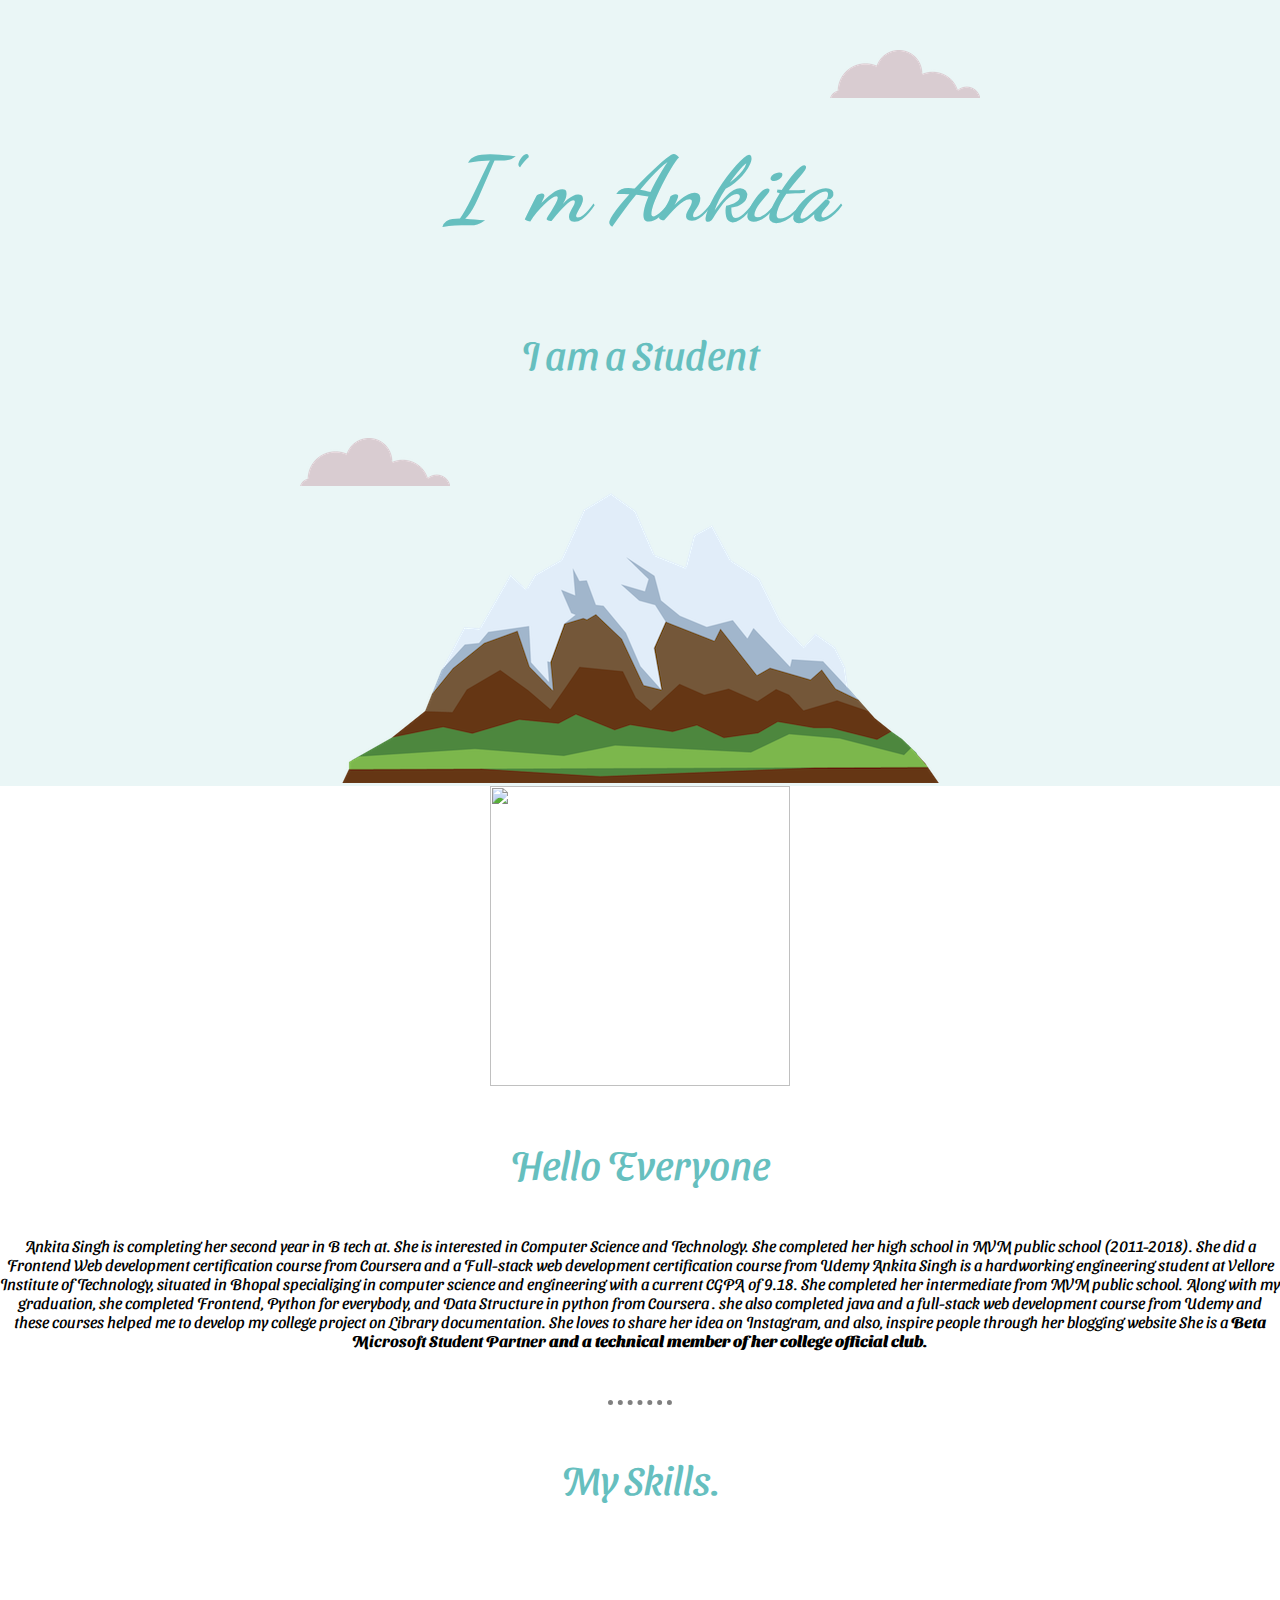
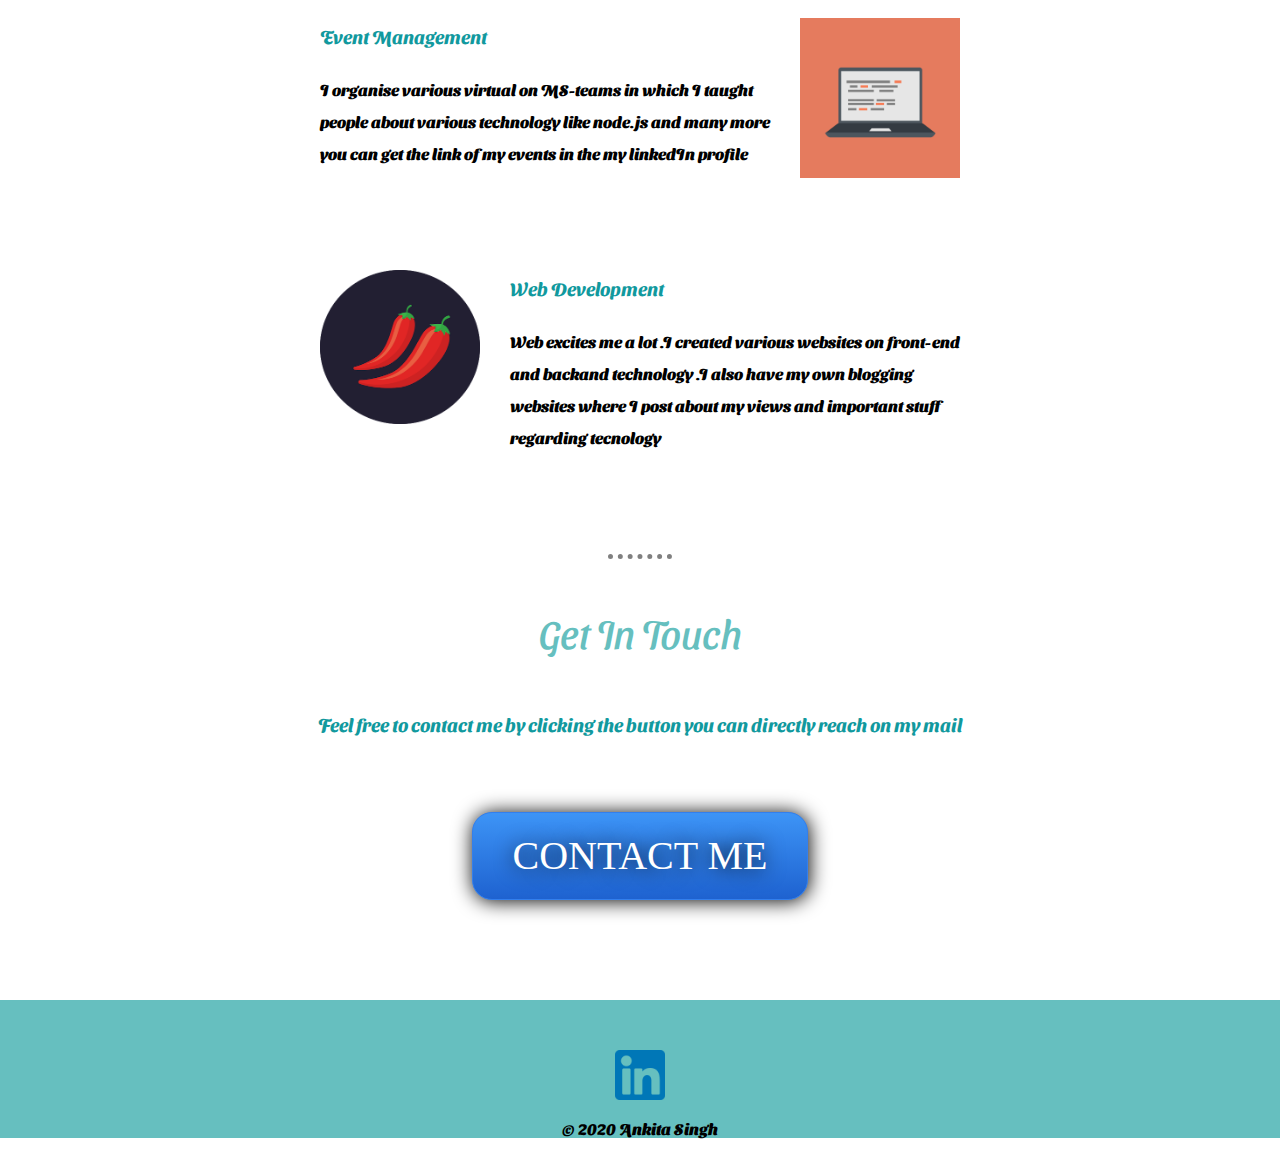
==== index.html @ 02750905 "contact" ====
<!DOCTYPE html>
<html lang="en">
<head>
  <meta charset="UTF-8">
  <meta name="viewport" content="width=device-width, initial-scale=1.0">
  <meta http-equiv="X-UA-Compatible" content="ie=edge">
  <title>Ankita Singh</title>
  <link rel="stylesheet" href="css/style.css">
  <link rel="icon" href="favicon.ico">
  <link rel="preconnect" href="https://fonts.gstatic.com">
  <link rel="preconnect" href="https://fonts.gstatic.com">
  <link rel="preconnect" href="https://fonts.gstatic.com">
  <link rel="preconnect" href="https://fonts.gstatic.com">
  <link href="https://fonts.googleapis.com/css2?family=Dancing+Script:wght@700&display=swap" rel="stylesheet">
  <link href="https://fonts.googleapis.com/css2?family=Sansita+Swashed:wght@300&display=swap" rel="stylesheet">
</head>
<body>

    <div class="con1">
      <img class="top-cloud" src="images/cloud.png" />

        <h1> <em><strong>I' m Ankita</strong></em></h1>
        <h2>I am a Student</h2>


      <img class="bottom-cloud" src="images/cloud.png" />

      <img src="images/mountain.png" />

  </div>


  <div class="middle-container">
    <div class="profile">
      <img src="images/ankita.png" height="300px" width="300px" alt="">
      <h2>Hello Everyone</h2>
      <p>Ankita Singh is completing her second year in B tech at. She is interested in Computer Science and Technology. She completed 
her high school in MVM public school (2011-2018). She did a Frontend Web development certification course from Coursera 
and a Full-stack web development certification course from Udemy 
Ankita Singh is a hardworking engineering student at Vellore Institute of Technology, situated in Bhopal specializing in 
computer science and engineering with a current CGPA of 9.18. She completed her intermediate from MVM public school. 
Along with my graduation, she completed Frontend, Python for everybody, and Data Structure in python from Coursera . she 
also completed java and a full-stack web development course from Udemy and these courses helped me to develop my college 
project on Library documentation. 
 She loves to share her idea on Instagram, and also, inspire people through her blogging website
 She is a <b> Beta Microsoft Student Partner  <b> and a technical member of her college official club.     
</p>
    </div>
    <hr>
    <div class="skills">
      <h2>My Skills.</h2>
      <div class="skill-row">
        <img class="computer1" src="images/computer1.png"  alt="profo img">
        <h3>Event Management</h3>
        <p>I organise various virtual on MS-teams in which I taught people about various technology like node.js and many more you can get the link of my events in the my linkedIn profile </p>
      </div>
      <div class="skill-row">
        <img class="chillies" src="images/chillies.png"  alt="">
        <h3>Web Development </h3>
        <p>Web excites me a lot .I created various websites on front-end and backand technology .I also have my own blogging websites where I post about my views and important stuff regarding tecnology</p>
      </div>
    </div>
    <hr>
    <div class="contact-me">
      <h2>Get In Touch</h2>
      <h3>Feel free to contact me by clicking the button you can directly reach on my mail</h3>
      
      <a class="btn" href="ankita.singh.200020@gmail.com">CONTACT  ME</a>
    </div>
  </div>


  <div class="bottom-container">
    <a class="footer-link" href="https://www.linkedin.com/in/ankitasingh007/"><img src="images/linkedin.png" height="50px" width="50px" /></a>
   
    <p>© 2020 Ankita Singh</p>
  </div>


</body>
</html>
---- css/style.css ----
body{
  margin: 0;
  text-align: center;

  font-family: 'Sansita Swashed', cursive;
}
h1{
  margin:0 auto 0 auto;
  font-family: 'Dancing Script', cursive;
  font-size: 90px;
  color:#66BFBF;
  line-height: 2;

}
h2{
  font-size: 2.5rem;
    color:#66BFBF;
    font-weight: normal;
    line-height: 2;
}
.middle-container{
  margin-bottom: 50px;
}
.bottom-container{
  background-color: #66BFBF;
  padding-top: 50px;
  margin-top: 100px;
}
.chillies{
  width: 25%;
  float: left;
  margin-right: 30px;
}
.computer1{
  width: 25%;
  float: right;
  margin-left: 30px;
}
.con1{
  background-color:#EAF6F6;
  position:relative;
  padding-top: 100px;

}
h3{
  color:#11999E;
  line-height: 2;
}
a{
  color:#11999E;
}

.skill-row{
     width:50%;
     margin: 100px auto 100px auto;
     text-align: left;
     line-height: 2;

}

.bottom-cloud{
  position: absolute;
  left:300px;
  bottom: 300px;

}
.top-cloud{
   position: absolute;
   top:50px;
   right:300px;
}
.btn {
   background: #3D94F6;
   background-image: -webkit-linear-gradient(top, #3D94F6, #1E62D0);
   background-image: -moz-linear-gradient(top, #3D94F6, #1E62D0);
   background-image: -ms-linear-gradient(top, #3D94F6, #1E62D0);
   background-image: -o-linear-gradient(top, #3D94F6, #1E62D0);
   background-image: -webkit-gradient(to bottom, #3D94F6, #1E62D0);
   -webkit-border-radius: 20px;
   -moz-border-radius: 20px;
   border-radius: 20px;
   color: #FFFFFF;
   font-family: Open Sans;
   font-size: 40px;
   font-weight: 100;
   padding: 40px;
   -webkit-box-shadow: 1px 1px 20px 0 #000000;
   -moz-box-shadow: 1px 1px 20px 0 #000000;
   box-shadow: 1px 1px 20px 0 #000000;
   text-shadow: 1px 1px 20px #000000;
   border: solid #337FED 1px;
   text-decoration: none;
   display: inline-block;
   margin-top: 50px;
   cursor: pointer;
   text-align: center;
   line-height: 6px;
}

.btn:hover {
   border: solid #337FED 1px;
   background: #1E62D0;
   background-image: -webkit-linear-gradient(top, #1E62D0, #3D94F6);
   background-image: -moz-linear-gradient(top, #1E62D0, #3D94F6);
   background-image: -ms-linear-gradient(top, #1E62D0, #3D94F6);
   background-image: -o-linear-gradient(top, #1E62D0, #3D94F6);
   background-image: -webkit-gradient(to bottom, #1E62D0, #3D94F6);
   -webkit-border-radius: 20px;
   -moz-border-radius: 20px;
   border-radius: 20px;
   text-decoration: none;

}
hr{
  border-style:none ;
  border-top-style: dotted;
  border-width:5px;
  margin-top:50px;
  border-color: grey;
  align-items: center;
  width:5%

}
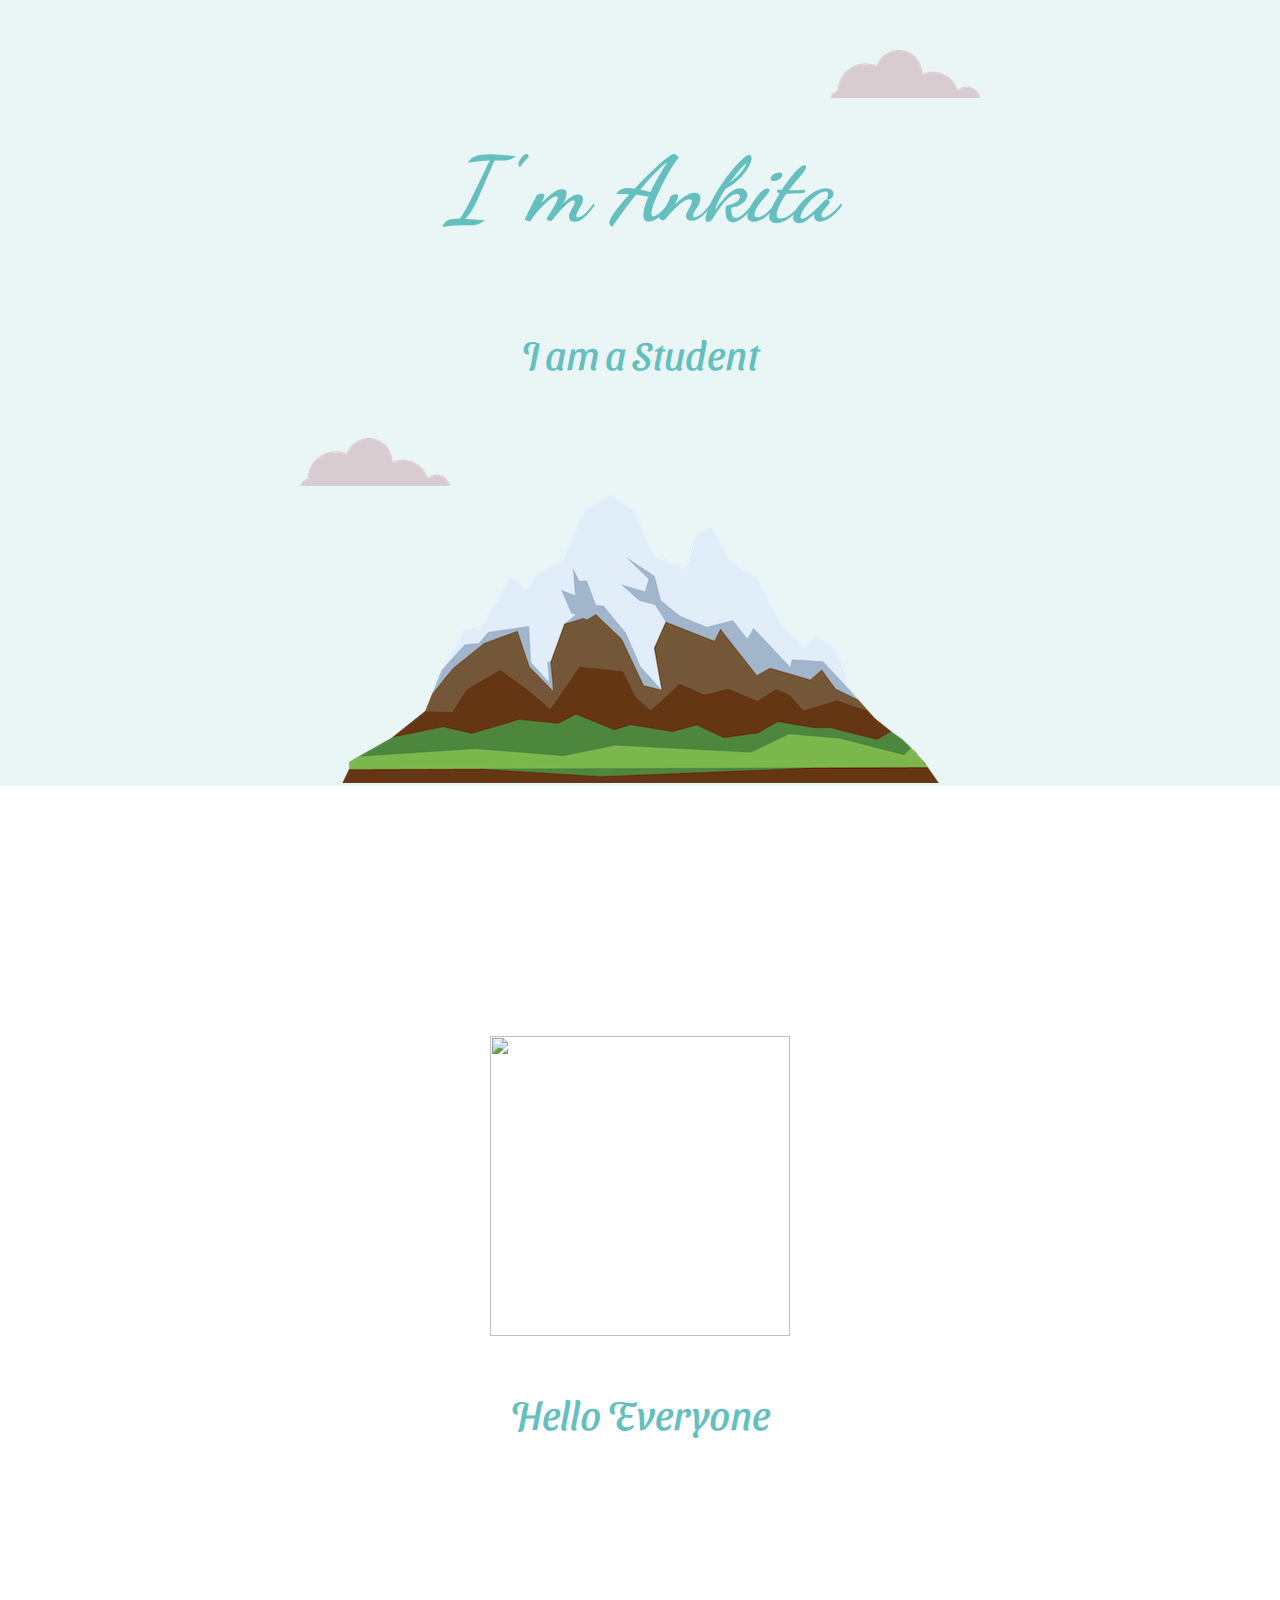
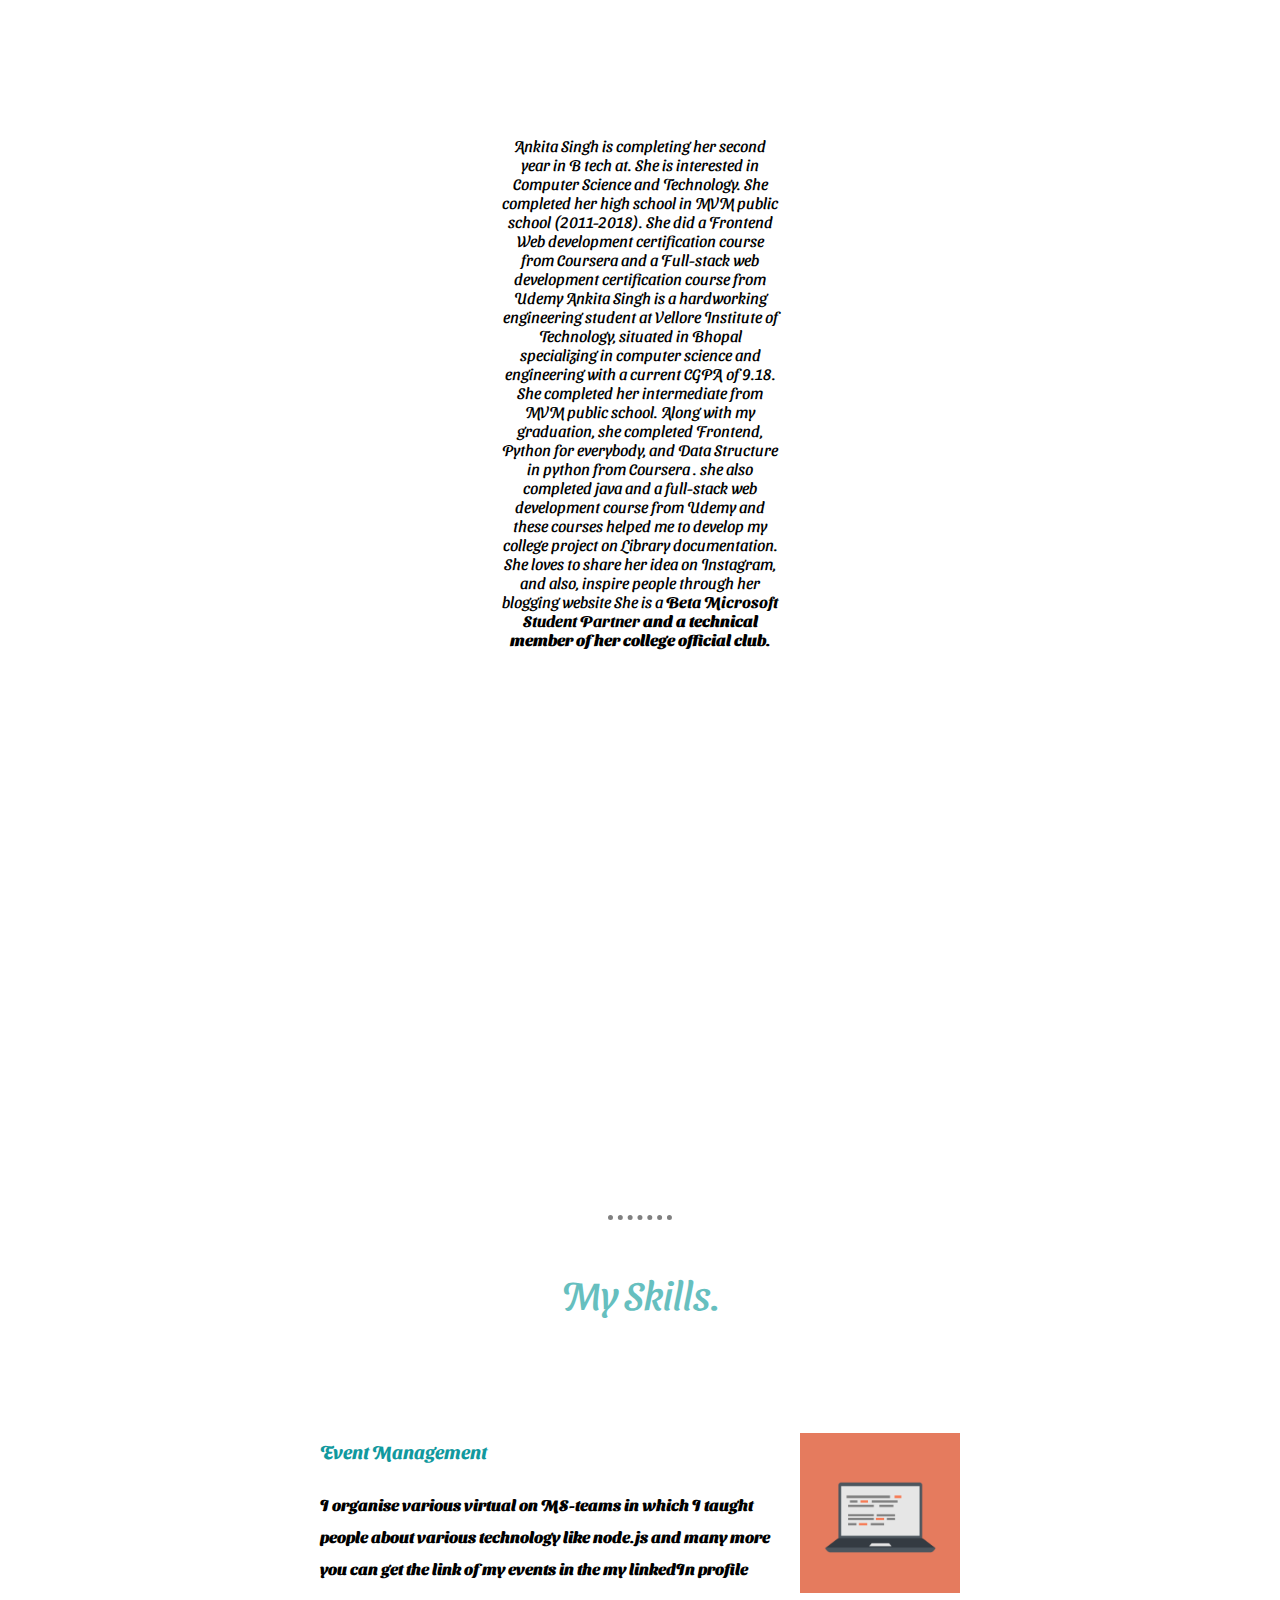
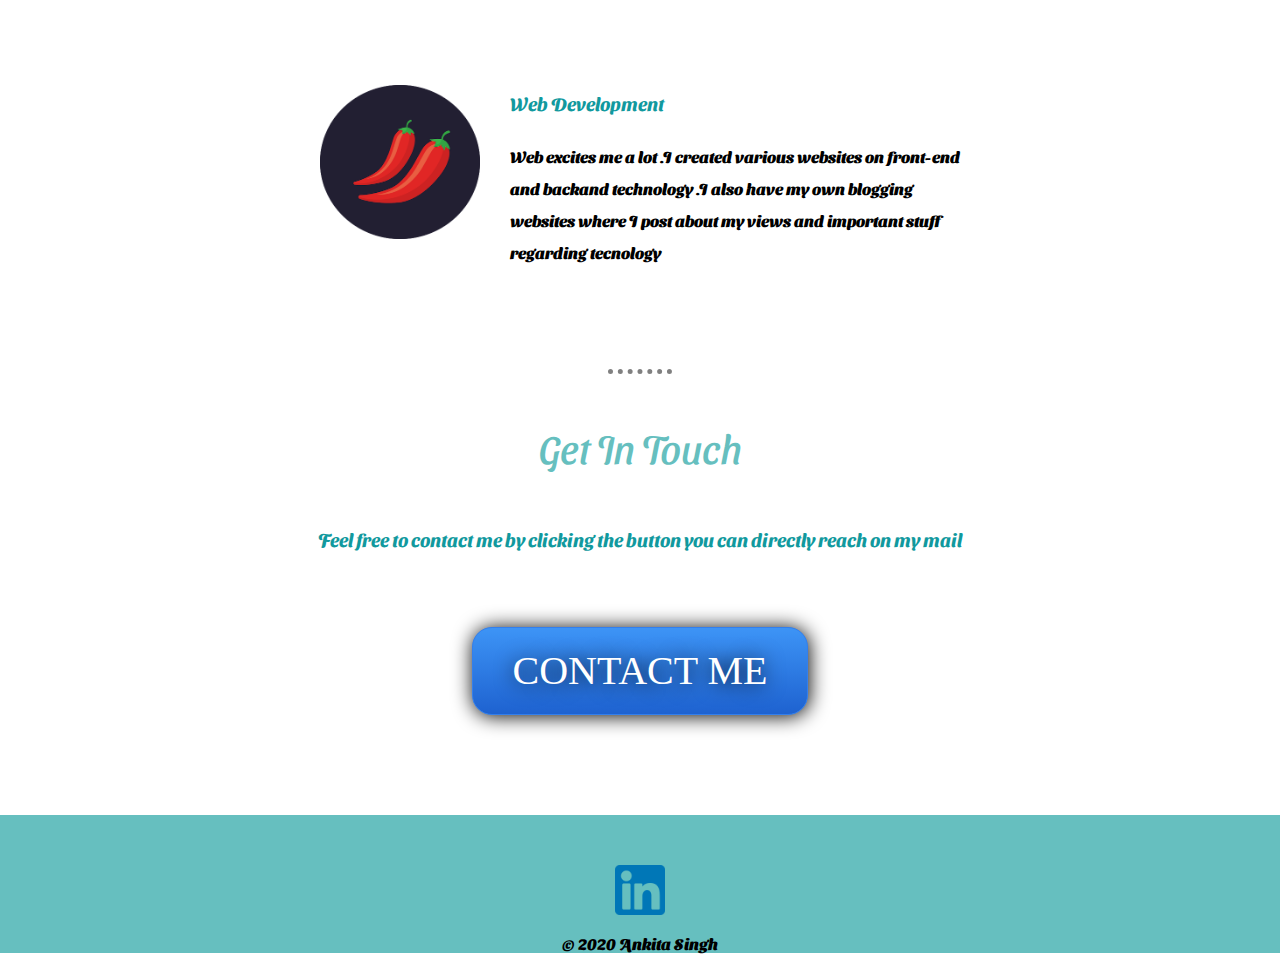
==== commit 3f4291b7: "new commit" ====
--- a/index.html
+++ b/index.html
@@ -34,7 +34,7 @@
     <div class="profile">
       <img src="images/ankita.png" height="300px" width="300px" alt="">
       <h2>Hello Everyone</h2>
-      <p>Ankita Singh is completing her second year in B tech at. She is interested in Computer Science and Technology. She completed 
+      <p style="padding: 250px;">Ankita Singh is completing her second year in B tech at. She is interested in Computer Science and Technology. She completed 
 her high school in MVM public school (2011-2018). She did a Frontend Web development certification course from Coursera 
 and a Full-stack web development certification course from Udemy 
 Ankita Singh is a hardworking engineering student at Vellore Institute of Technology, situated in Bhopal specializing in 
@@ -65,7 +65,7 @@
       <h2>Get In Touch</h2>
       <h3>Feel free to contact me by clicking the button you can directly reach on my mail</h3>
       
-      <a class="btn" href="ankita.singh.200020@gmail.com">CONTACT  ME</a>
+      <a class="btn" href="mailto:ankita.singh.200020@gmail.com">CONTACT  ME</a>
     </div>
   </div>
 
--- a/css/style.css
+++ b/css/style.css
@@ -121,3 +121,6 @@
   width:5%
 
 }
+.profile{
+  padding: 250px;
+}
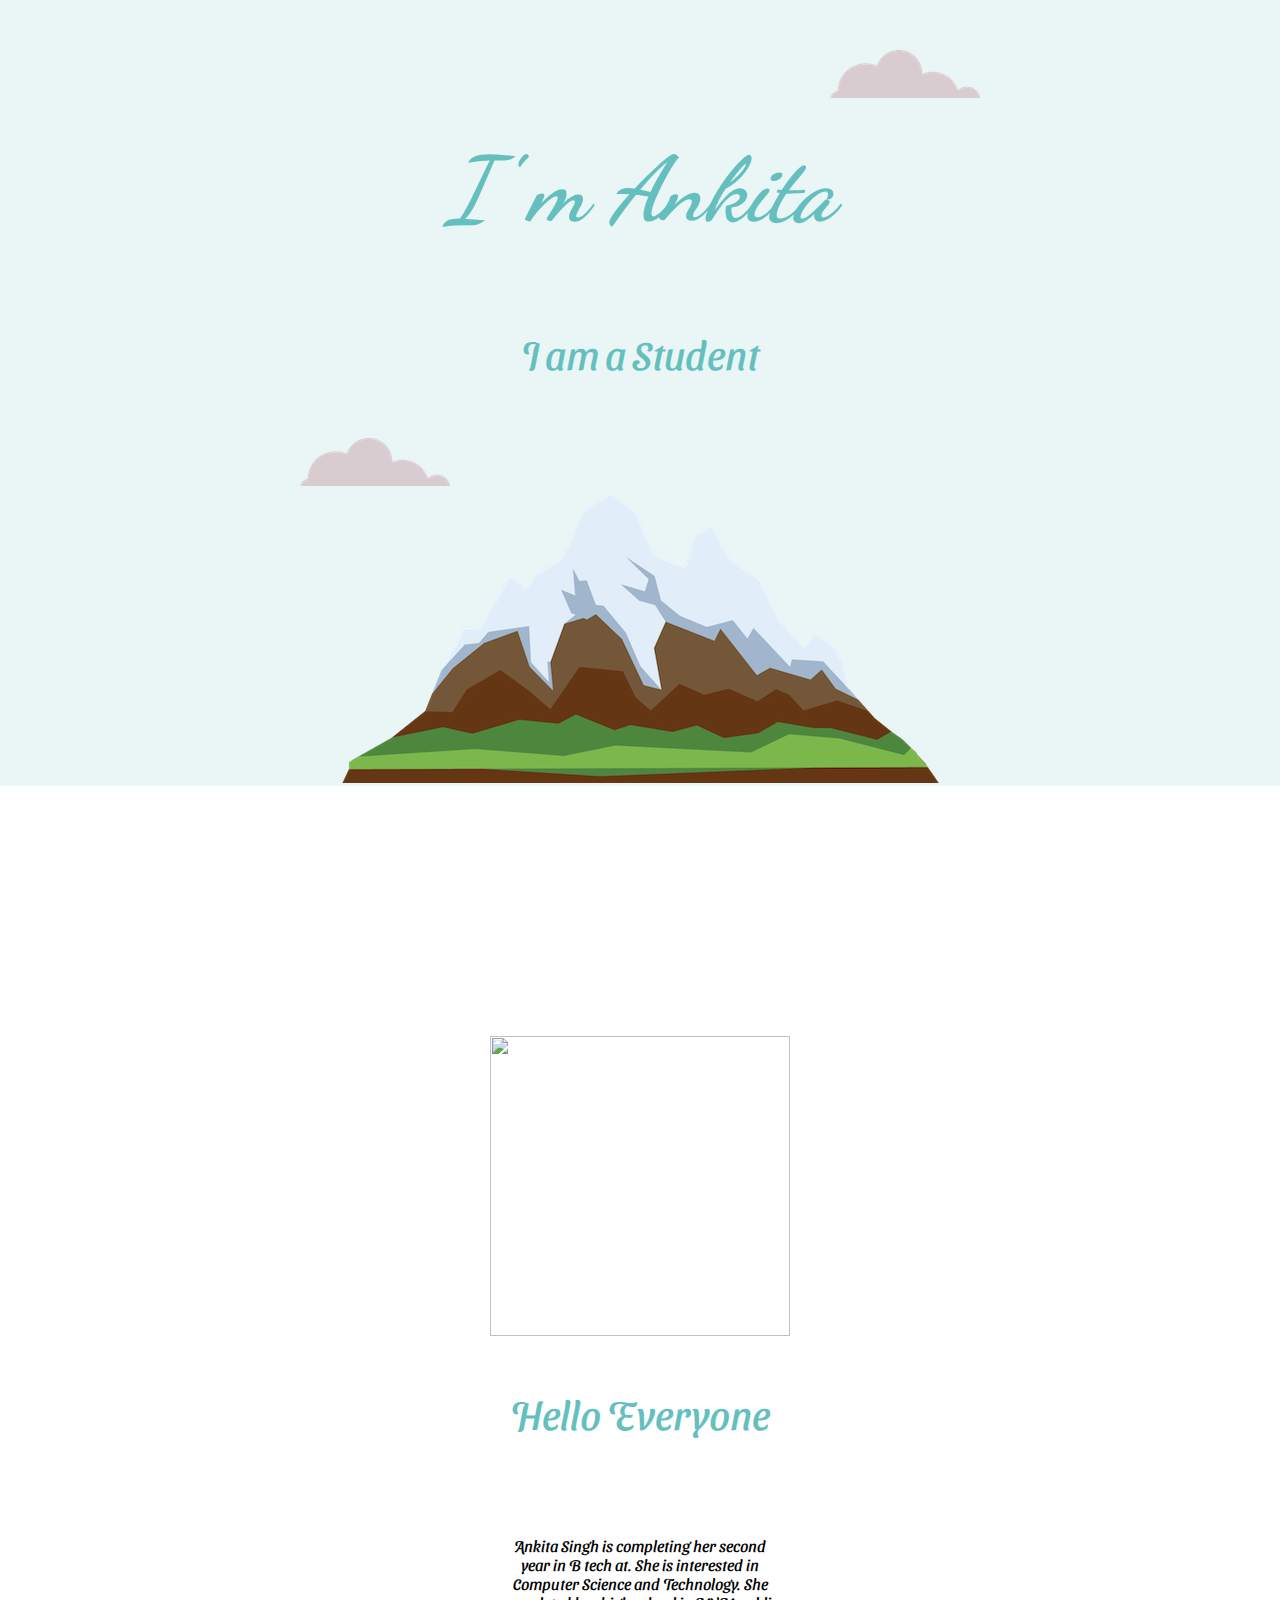
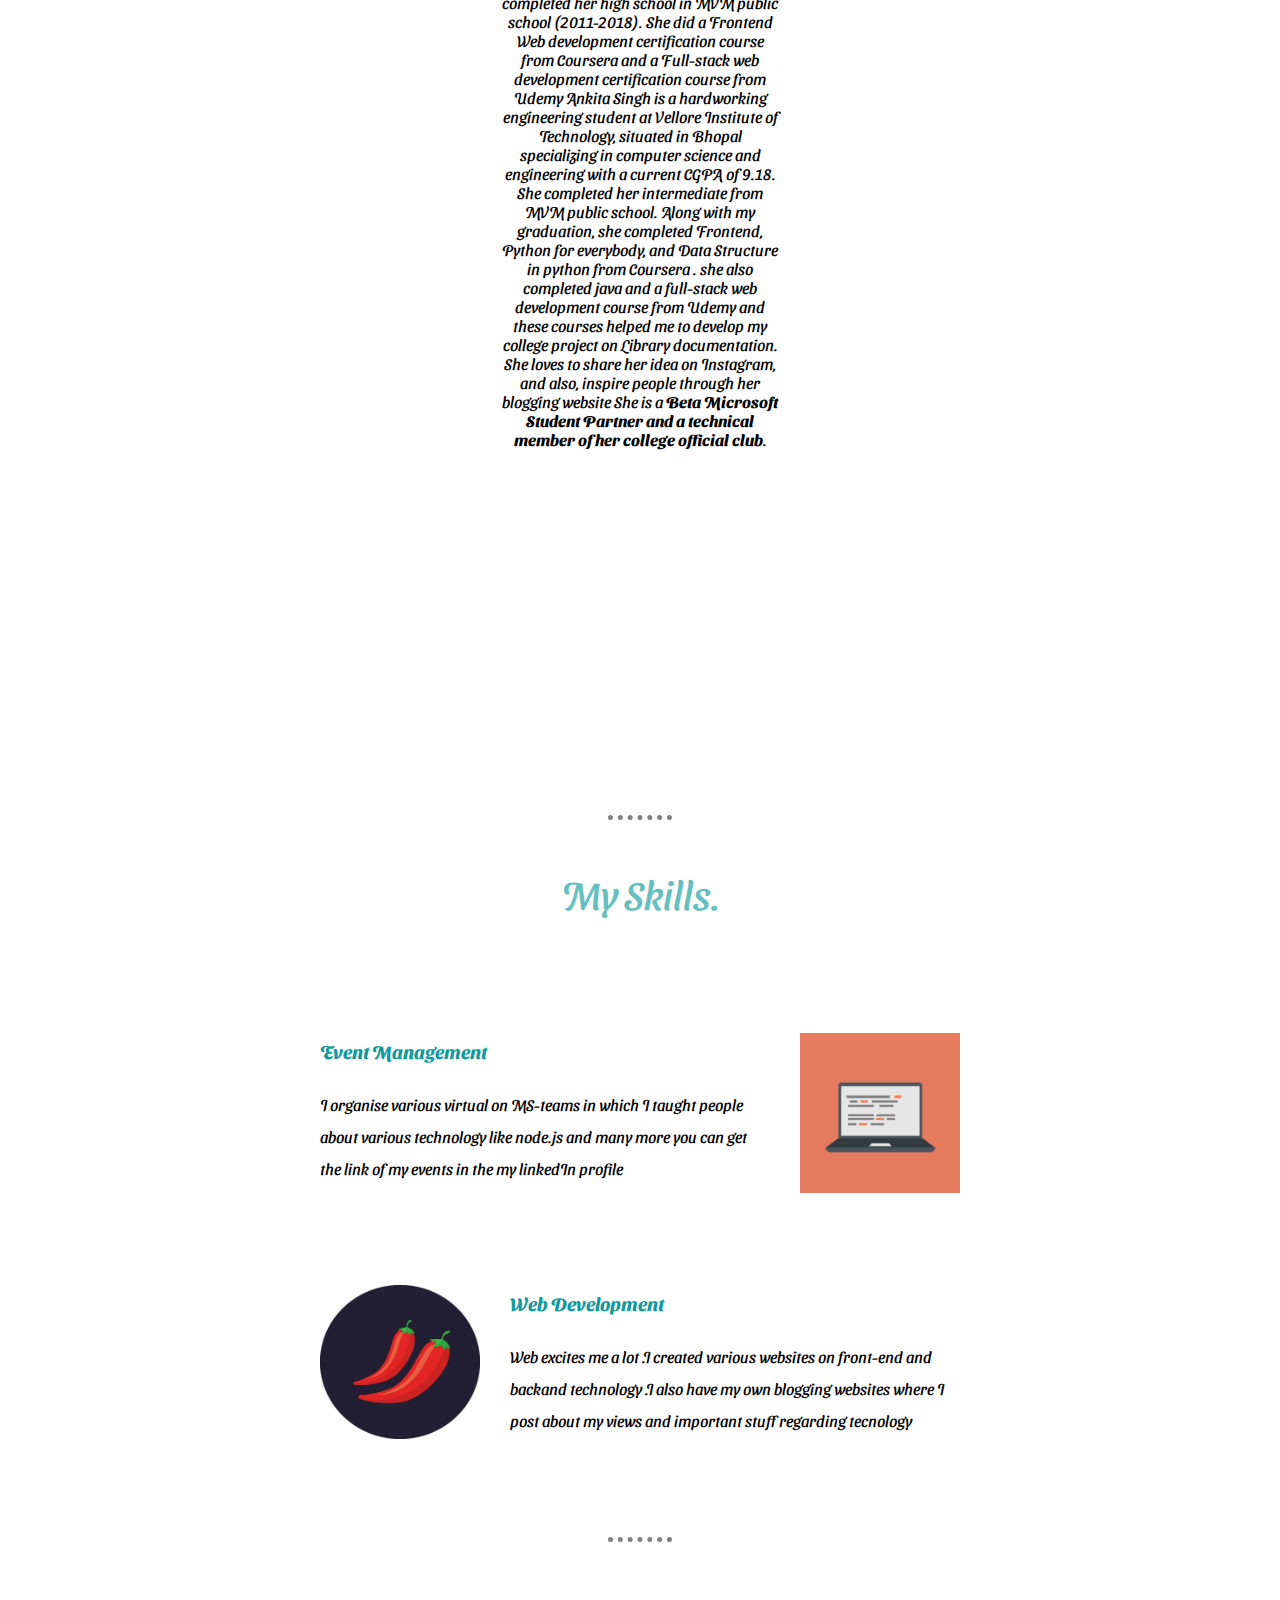
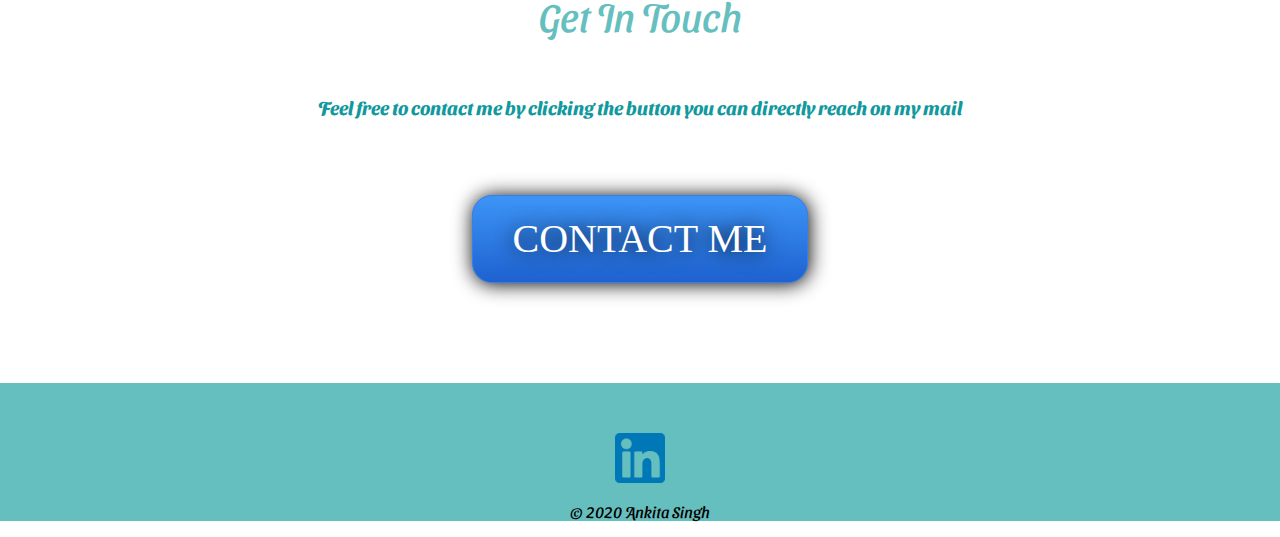
==== commit 01099dbf: "new committ" ====
--- a/index.html
+++ b/index.html
@@ -34,7 +34,7 @@
     <div class="profile">
       <img src="images/ankita.png" height="300px" width="300px" alt="">
       <h2>Hello Everyone</h2>
-      <p style="padding: 250px;">Ankita Singh is completing her second year in B tech at. She is interested in Computer Science and Technology. She completed 
+      <p style="padding-left: 250px;padding-right:250px;padding-top:50px;padding-bottom:50px;">Ankita Singh is completing her second year in B tech at. She is interested in Computer Science and Technology. She completed 
 her high school in MVM public school (2011-2018). She did a Frontend Web development certification course from Coursera 
 and a Full-stack web development certification course from Udemy 
 Ankita Singh is a hardworking engineering student at Vellore Institute of Technology, situated in Bhopal specializing in 
@@ -43,7 +43,7 @@
 also completed java and a full-stack web development course from Udemy and these courses helped me to develop my college 
 project on Library documentation. 
  She loves to share her idea on Instagram, and also, inspire people through her blogging website
- She is a <b> Beta Microsoft Student Partner  <b> and a technical member of her college official club.     
+        She is a <b> Beta Microsoft Student Partner and a technical member of her college official club</b>.     
 </p>
     </div>
     <hr>
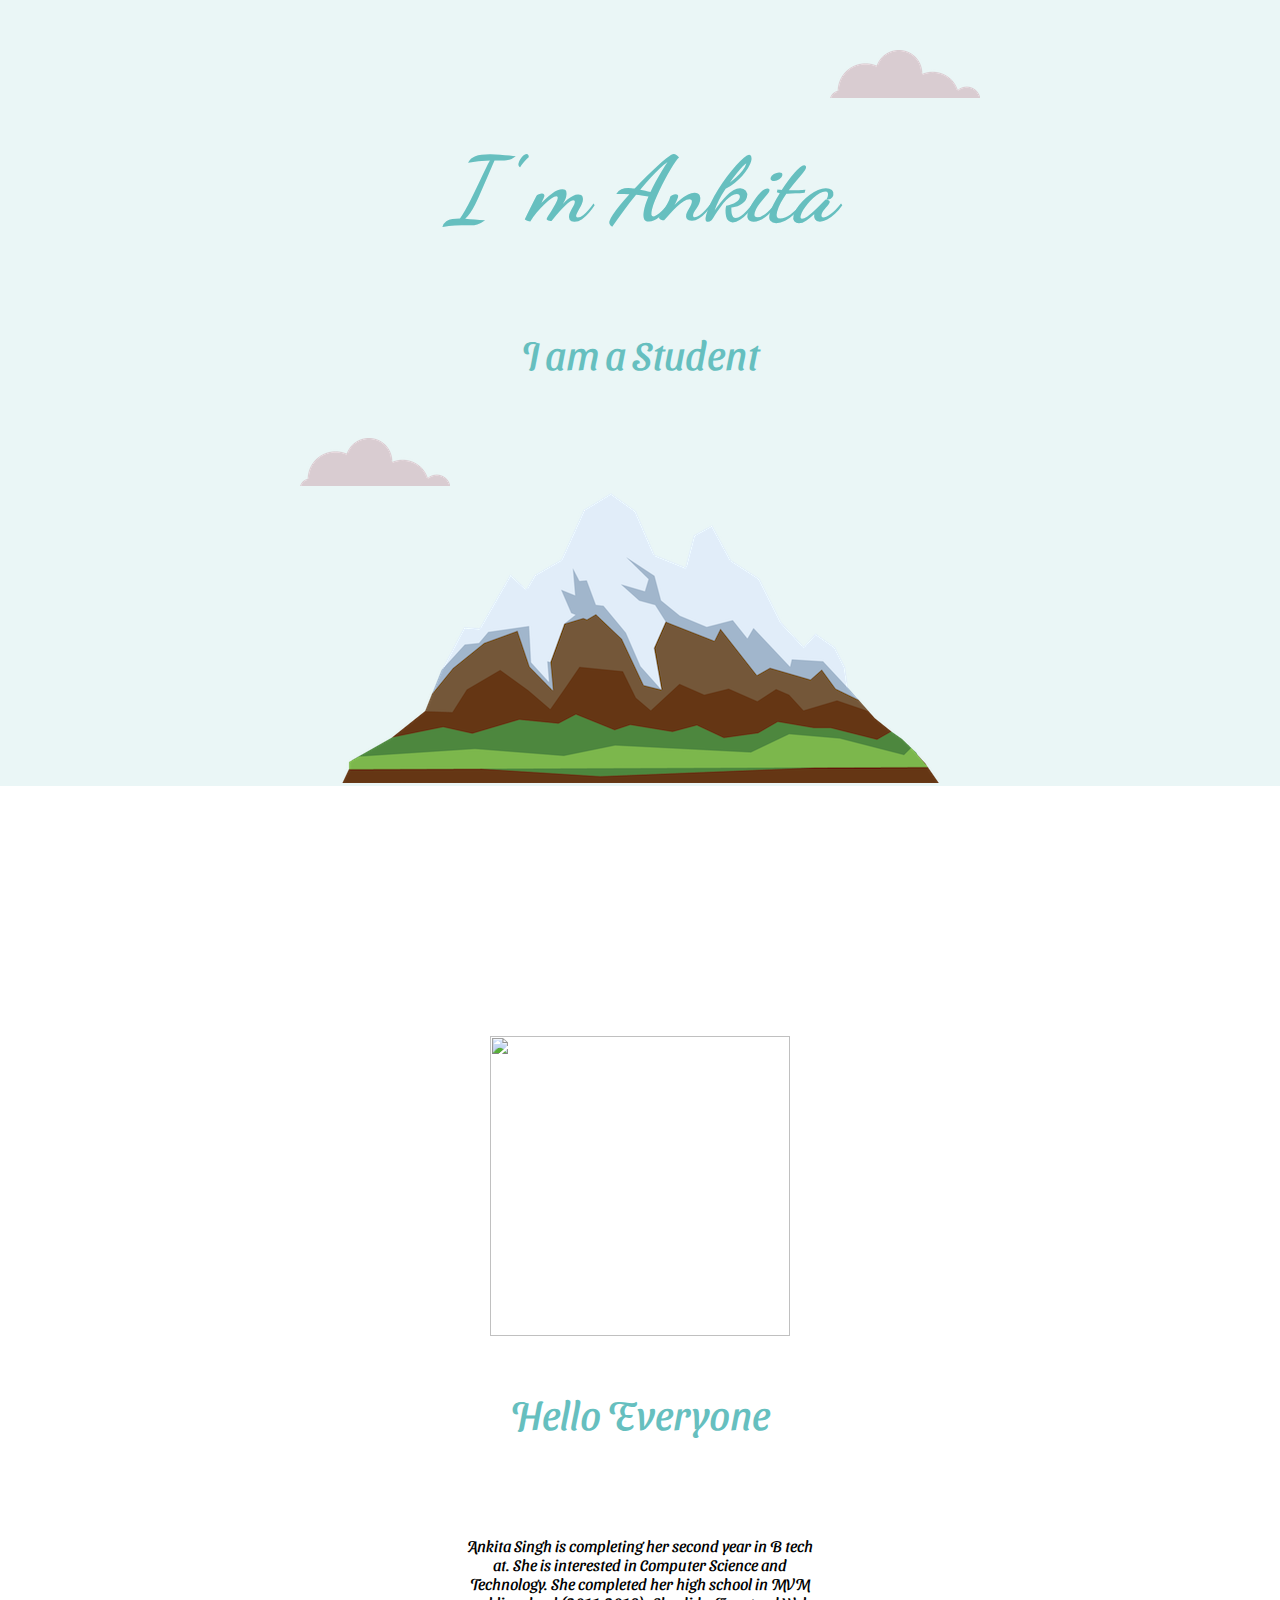
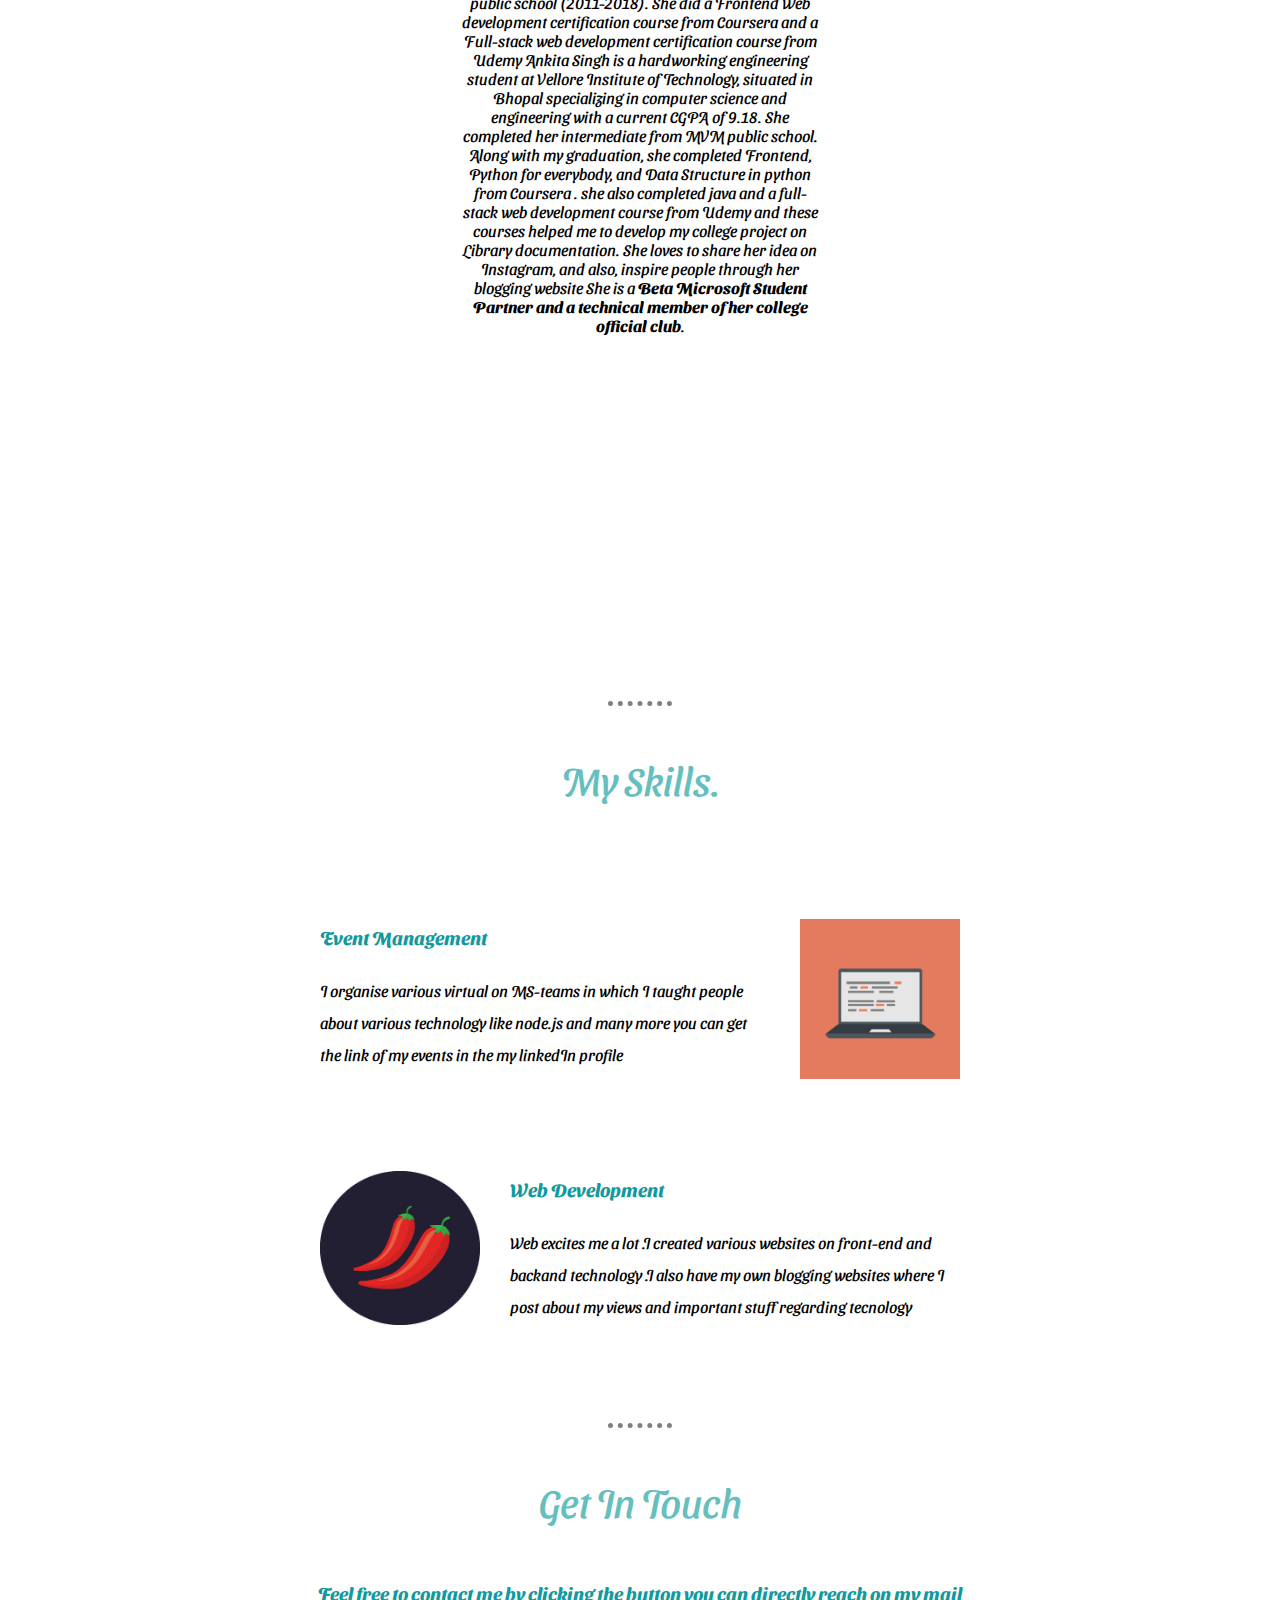
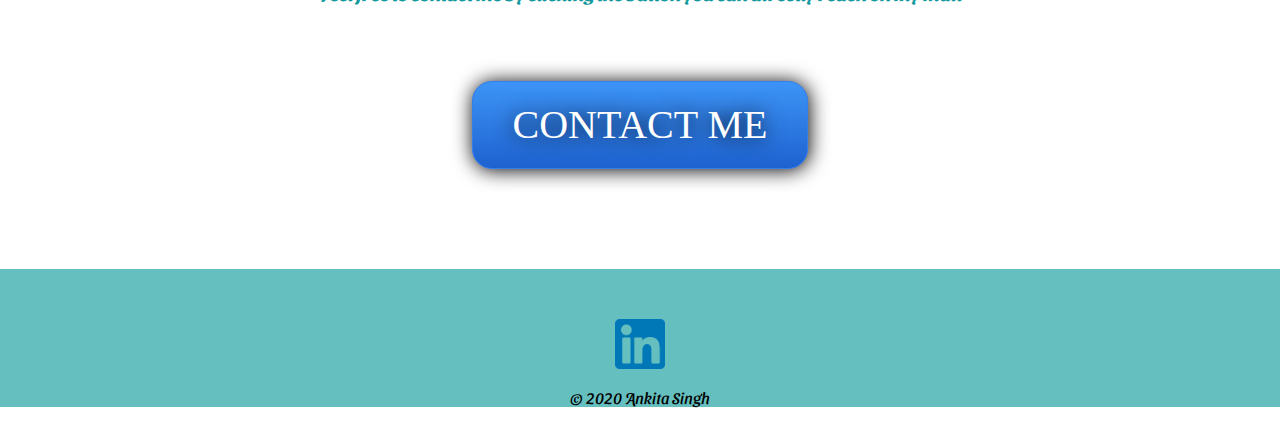
==== commit f7a137ff: "neww commit" ====
--- a/index.html
+++ b/index.html
@@ -34,7 +34,7 @@
     <div class="profile">
       <img src="images/ankita.png" height="300px" width="300px" alt="">
       <h2>Hello Everyone</h2>
-      <p style="padding-left: 250px;padding-right:250px;padding-top:50px;padding-bottom:50px;">Ankita Singh is completing her second year in B tech at. She is interested in Computer Science and Technology. She completed 
+      <p style="padding-left: 210px; padding-right:210px; padding-top:50px; padding-bottom:50px;">Ankita Singh is completing her second year in B tech at. She is interested in Computer Science and Technology. She completed 
 her high school in MVM public school (2011-2018). She did a Frontend Web development certification course from Coursera 
 and a Full-stack web development certification course from Udemy 
 Ankita Singh is a hardworking engineering student at Vellore Institute of Technology, situated in Bhopal specializing in 
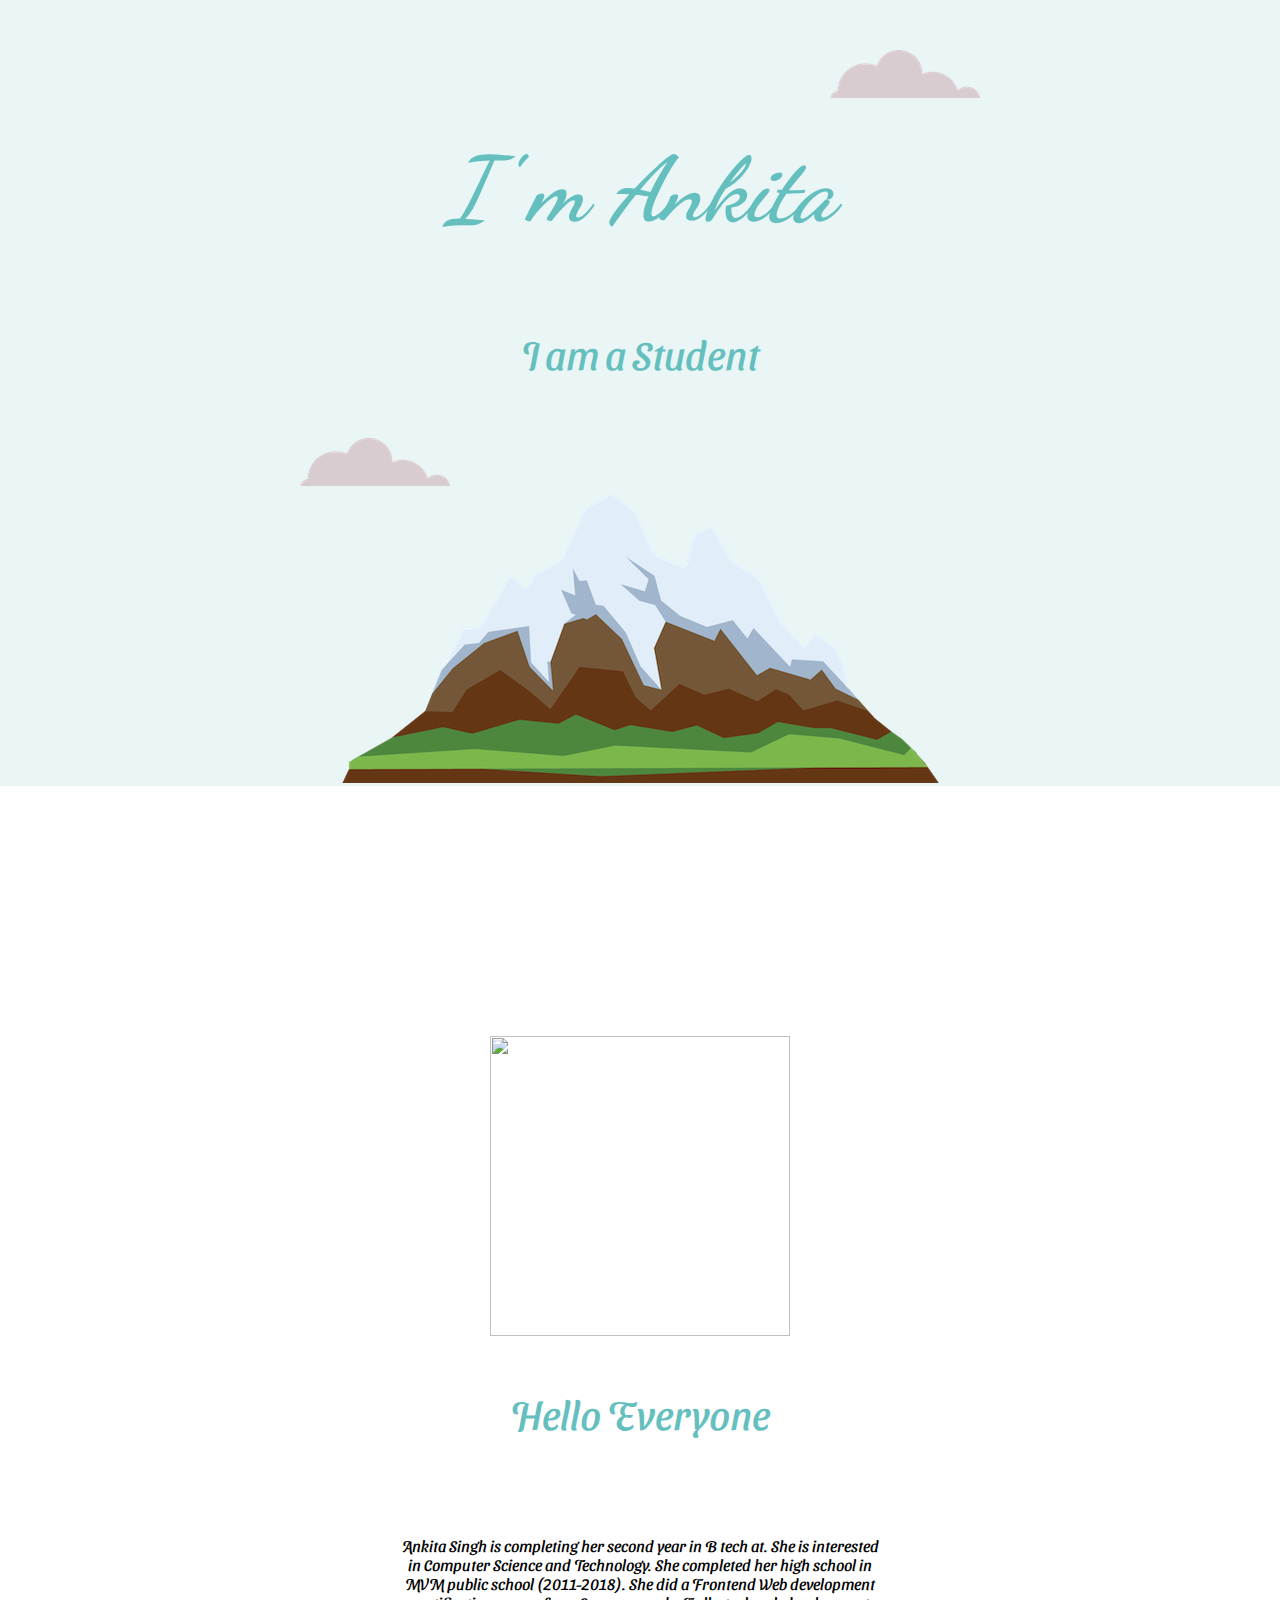
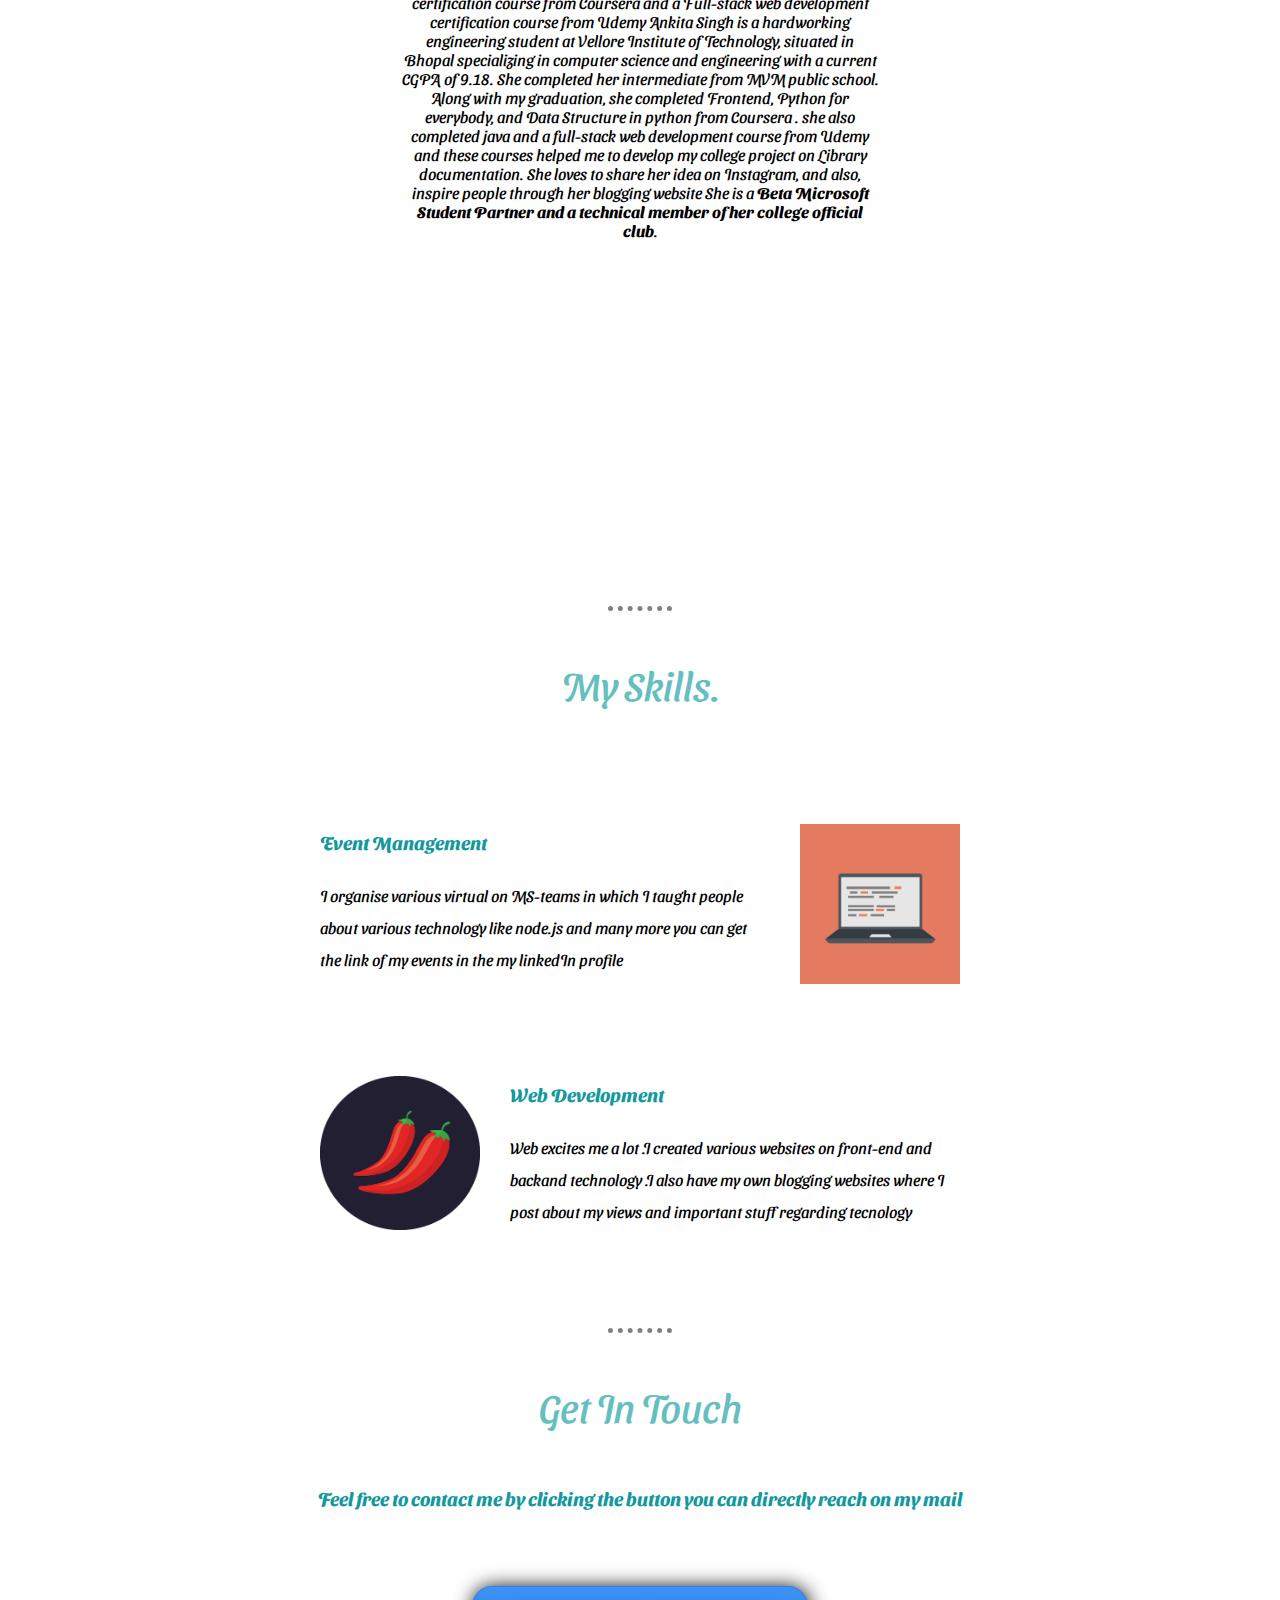
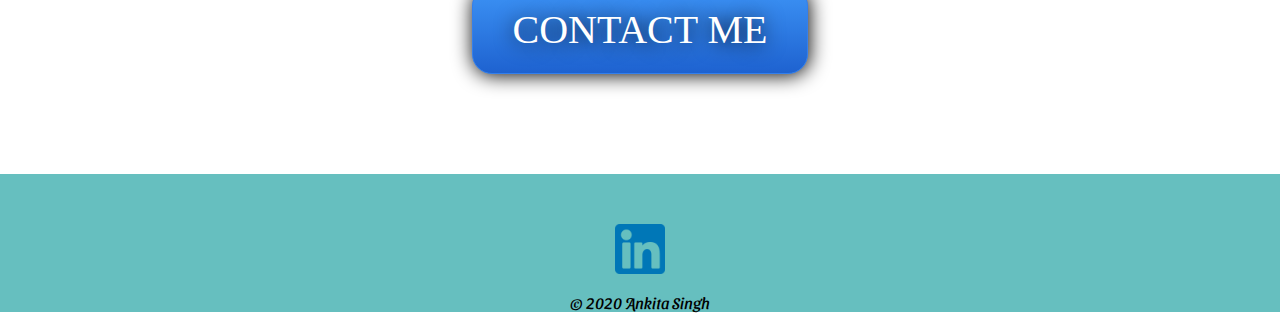
==== commit fb71745f: "new commit" ====
--- a/index.html
+++ b/index.html
@@ -34,7 +34,7 @@
     <div class="profile">
       <img src="images/ankita.png" height="300px" width="300px" alt="">
       <h2>Hello Everyone</h2>
-      <p style="padding-left: 210px; padding-right:210px; padding-top:50px; padding-bottom:50px;">Ankita Singh is completing her second year in B tech at. She is interested in Computer Science and Technology. She completed 
+      <p style="padding-left: 150px; padding-right:150px; padding-top:50px; padding-bottom:50px;">Ankita Singh is completing her second year in B tech at. She is interested in Computer Science and Technology. She completed 
 her high school in MVM public school (2011-2018). She did a Frontend Web development certification course from Coursera 
 and a Full-stack web development certification course from Udemy 
 Ankita Singh is a hardworking engineering student at Vellore Institute of Technology, situated in Bhopal specializing in 
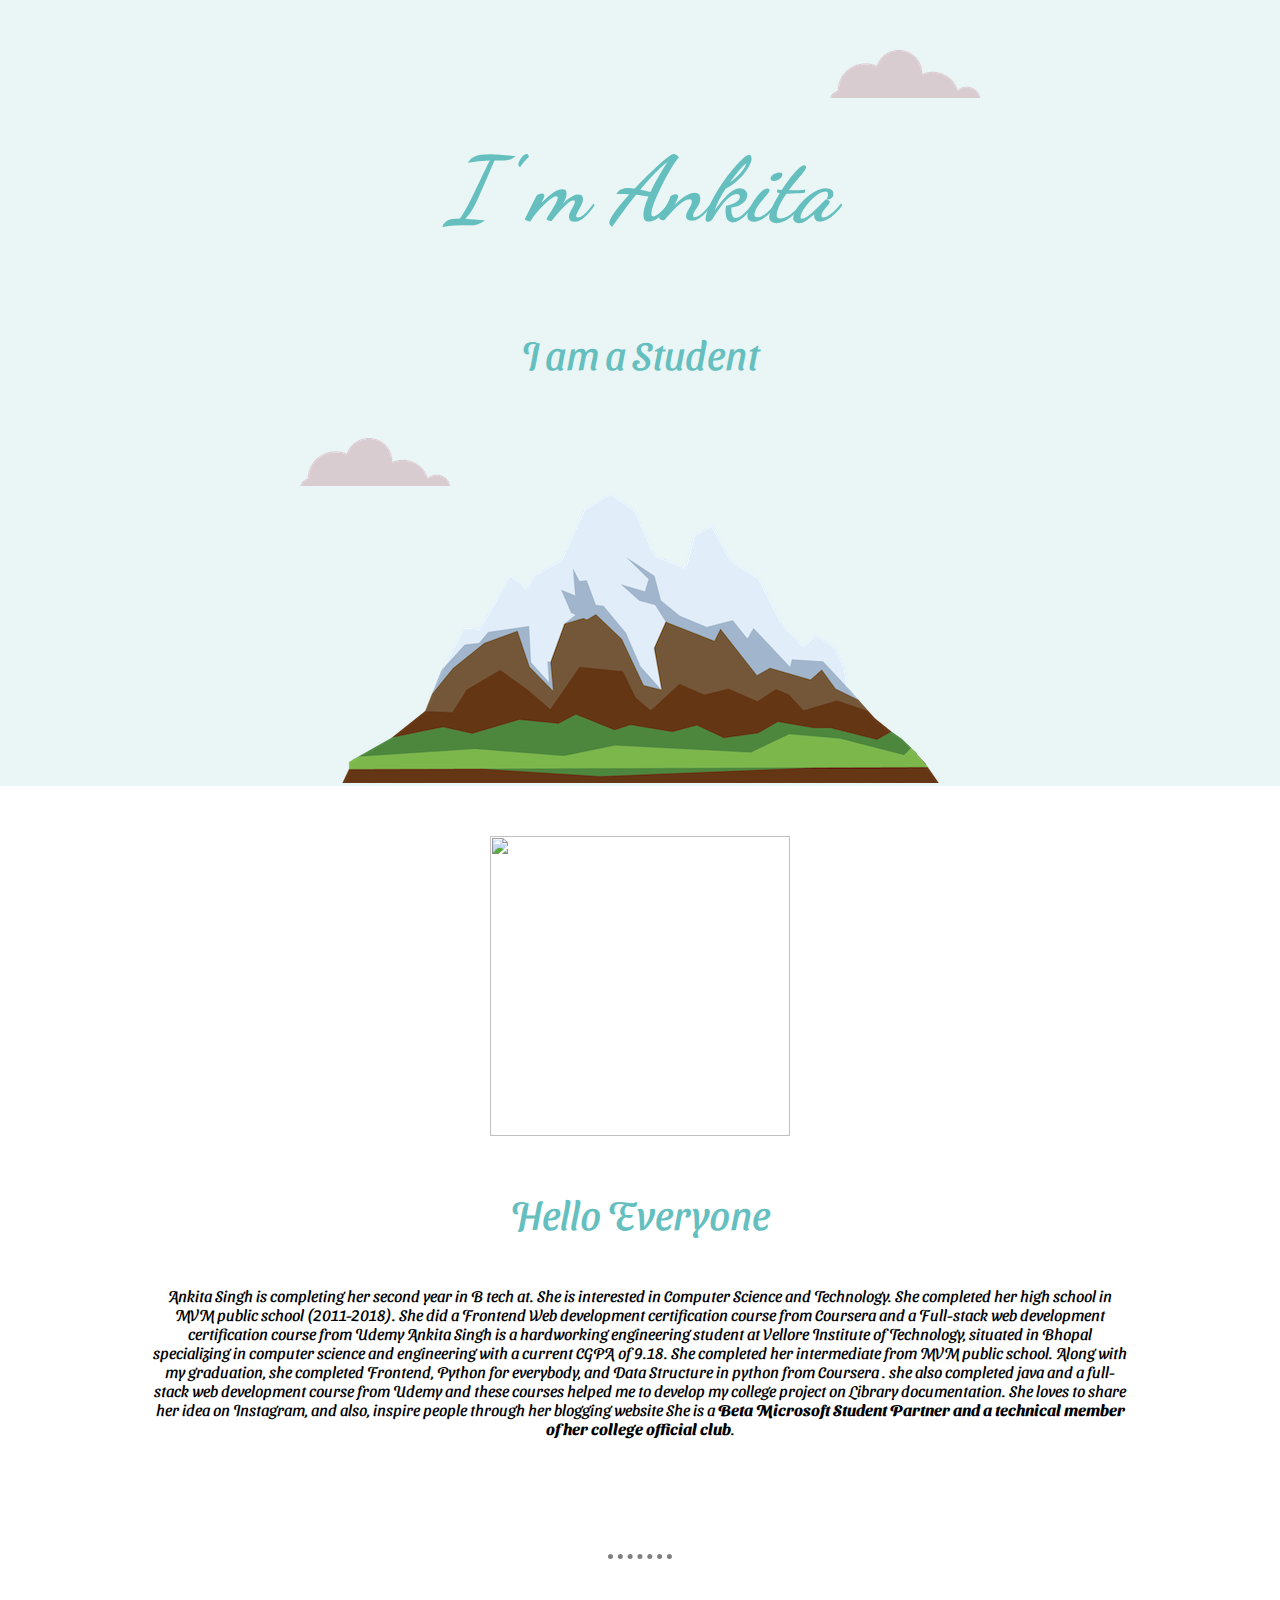
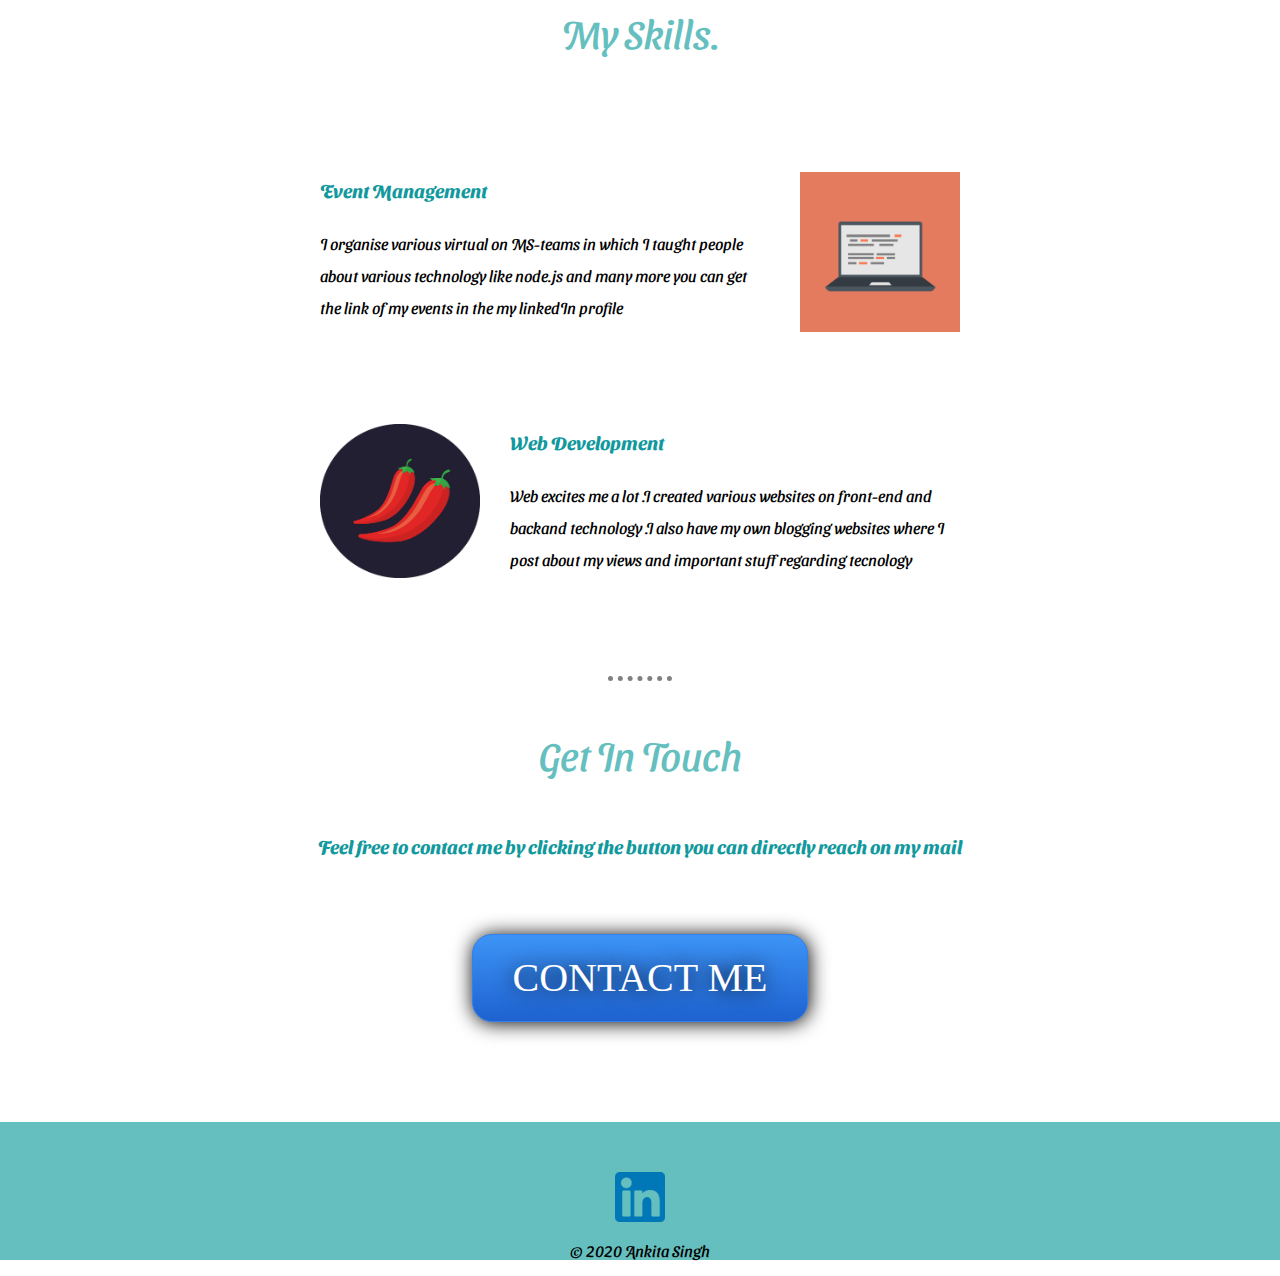
==== commit aa527066: "new" ====
--- a/index.html
+++ b/index.html
@@ -31,10 +31,10 @@
 
 
   <div class="middle-container">
-    <div class="profile">
+    <div style="padding-left: 150px; padding-right:150px; padding-top:50px; padding-bottom:50px;" class="profile">
       <img src="images/ankita.png" height="300px" width="300px" alt="">
       <h2>Hello Everyone</h2>
-      <p style="padding-left: 150px; padding-right:150px; padding-top:50px; padding-bottom:50px;">Ankita Singh is completing her second year in B tech at. She is interested in Computer Science and Technology. She completed 
+      <p >Ankita Singh is completing her second year in B tech at. She is interested in Computer Science and Technology. She completed 
 her high school in MVM public school (2011-2018). She did a Frontend Web development certification course from Coursera 
 and a Full-stack web development certification course from Udemy 
 Ankita Singh is a hardworking engineering student at Vellore Institute of Technology, situated in Bhopal specializing in 
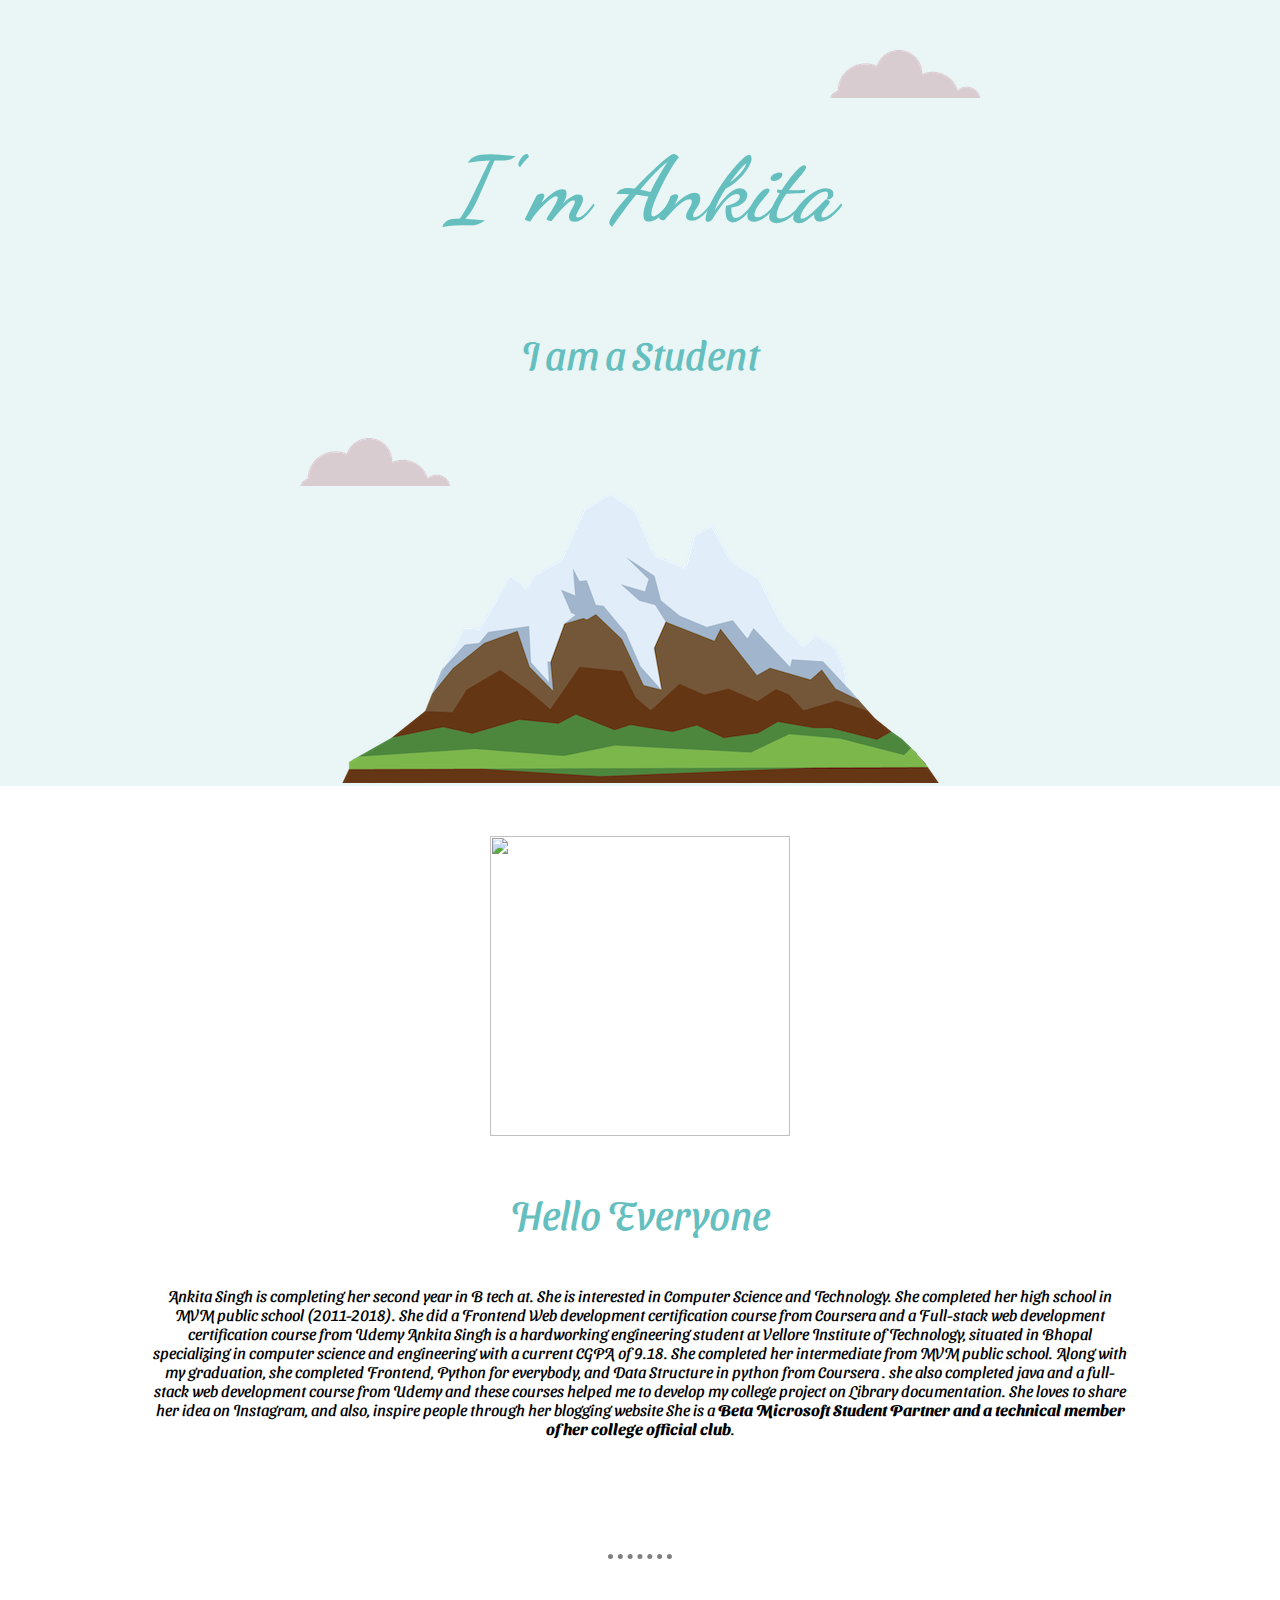
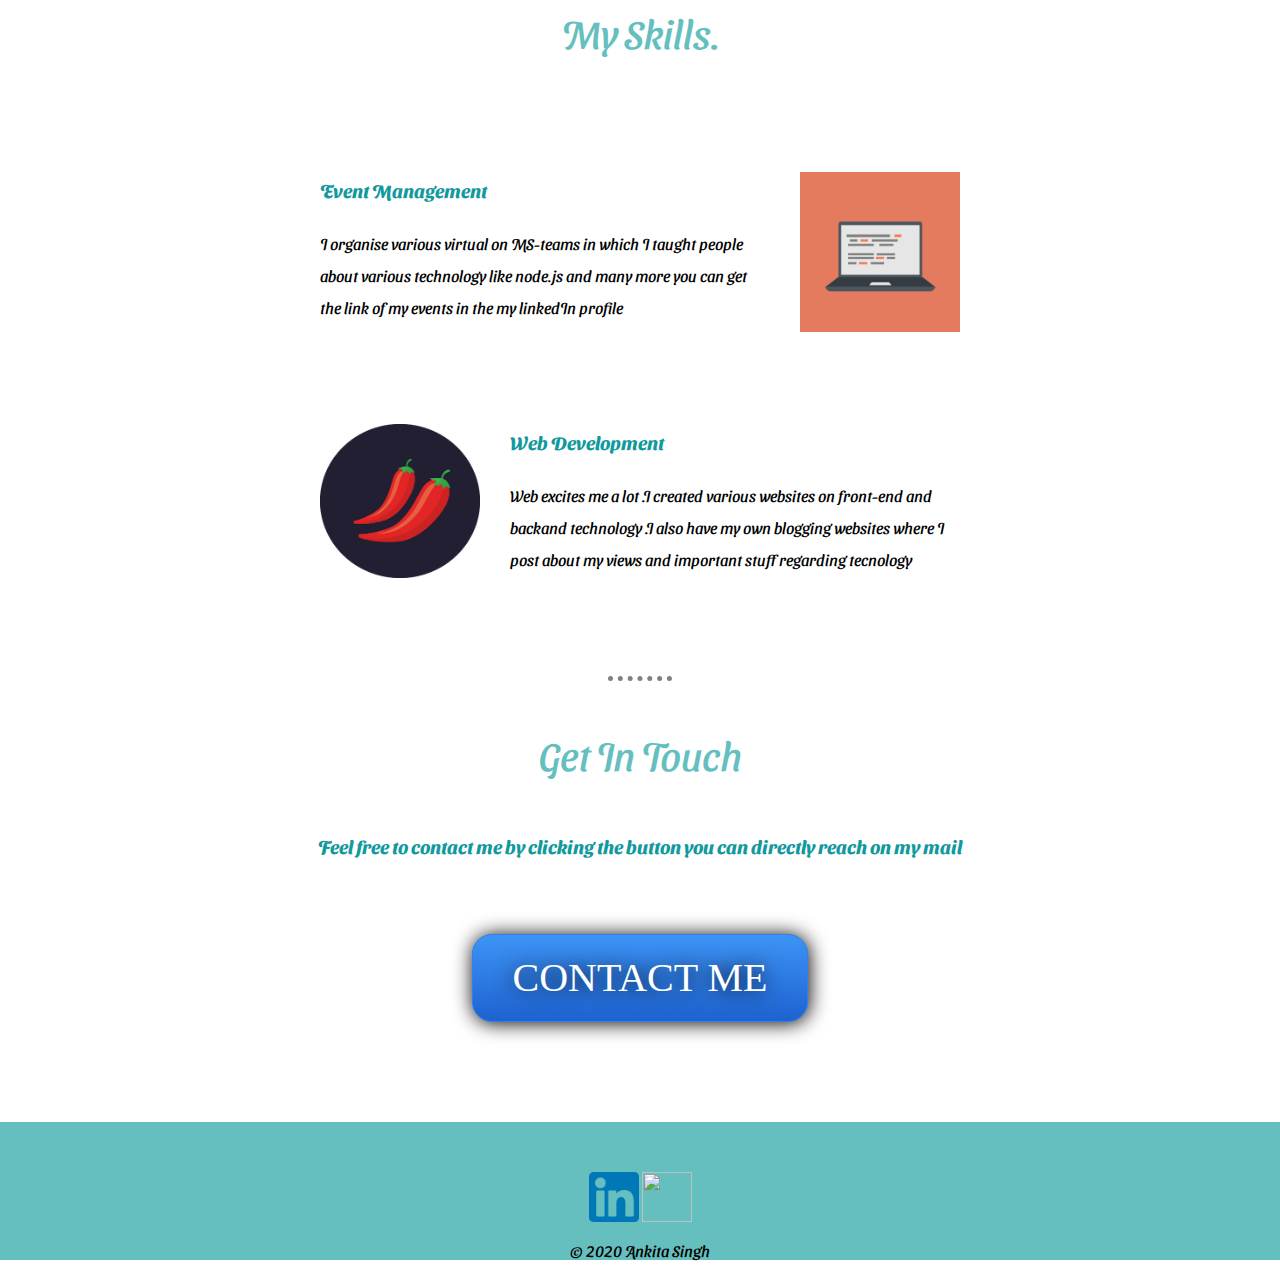
==== commit fc3bc05c: "addlink" ====
--- a/index.html
+++ b/index.html
@@ -72,6 +72,7 @@
 
   <div class="bottom-container">
     <a class="footer-link" href="https://www.linkedin.com/in/ankitasingh007/"><img src="images/linkedin.png" height="50px" width="50px" /></a>
+        <a class="footer-link" href="https://github.com/AnkitaSinghIE/Tindog-Bootstrap/blob/master/index.html"><img src="https://cdn.uconnectlabs.com/wp-content/uploads/sites/46/2019/04/GitHub-Mark-480x480.png?v=9024"height="50px" width="50px"  /></a>
    
     <p>© 2020 Ankita Singh</p>
   </div>
